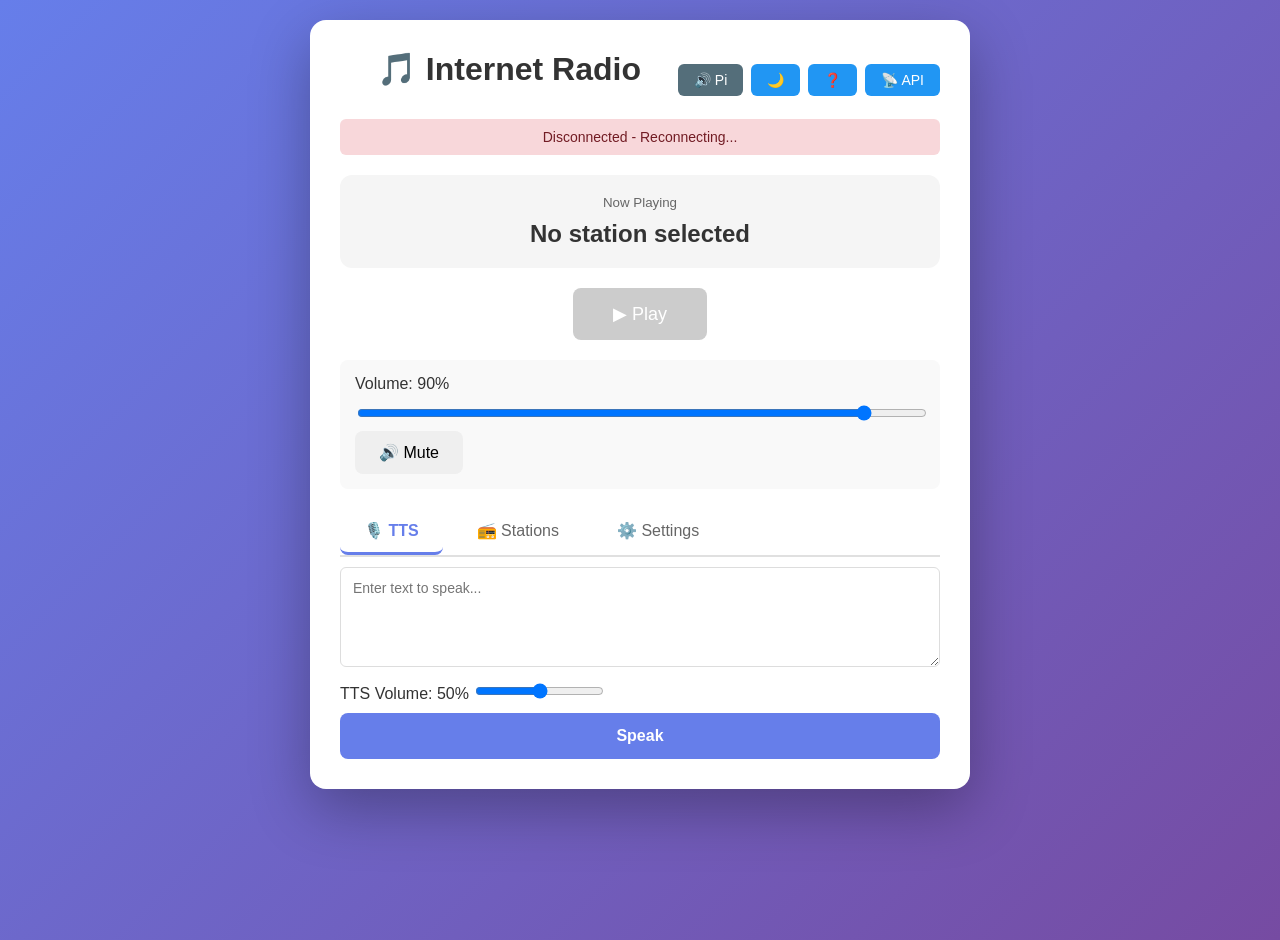
==== index.html @ 557b06a2 "Initial release of CooperStation internet radio player" ====
<!DOCTYPE html>
<html>
<head>
    <title>Internet Radio Player</title>
    <meta name="viewport" content="width=device-width, initial-scale=1">
    <link rel="stylesheet" href="/style.css">
    <script>
        // Apply saved theme before render to prevent flash
        (function() {
            if (localStorage.getItem('theme') === 'dark')
                document.documentElement.setAttribute('data-theme', 'dark');
        })();
    </script>
</head>
<body>
    <div class="container">
        <div style="display: flex; justify-content: space-between; align-items: center;">
            <h1>🎵 Internet Radio</h1>
            <div style="display:flex; gap:8px;">
                <button class="api-btn output-btn" id="outputBtn" onclick="toggleAudioOutput()" title="Audio: Pi speakers — click to switch to browser">🔊 Pi</button>
                <button class="api-btn" id="themeBtn" onclick="toggleTheme()" title="Toggle dark/light theme">🌙</button>
                <a class="api-btn" href="/help" target="_blank" title="User guide">❓</a>
                <button class="api-btn" onclick="toggleApiInfo()">📡 API</button>
            </div>
        </div>
        
        <!-- API Info Modal -->
        <div id="apiModal" class="modal">
            <div class="modal-content">
                <span class="close" onclick="toggleApiInfo()">&times;</span>
                <h3>📡 REST API</h3>
                <p>Control from Node-RED or Home Assistant:</p>
                <div class="api-endpoints">
                    <p><code>GET /api/status</code> - Get current state</p>
                    <p><code>POST /api/play</code> - Play station (body: {"station_id": 1})</p>
                    <p><code>POST /api/pause</code> - Pause playback</p>
                    <p><code>POST /api/volume</code> - Set volume (body: {"volume": 0.9})</p>
                    <p><code>POST /api/speak</code> - Text-to-speech (body: {"text": "Hello", "volume": 50})</p>
                    <p style="margin-top: 10px; font-size: 13px; color: #666;">Note: TTS volume range is 0-100</p>
                </div>
            </div>
        </div>
        
        <div id="status" class="status disconnected">Connecting...</div>
        <div id="btStatus" style="display:none; margin:6px 0; padding:6px 12px; border-radius:6px; font-size:0.85em; background:#1a2e1a; color:#6fcf6f; border:1px solid #2d5a2d;"></div>
        <div id="spotifyStatus" style="display:none; margin:6px 0; padding:6px 12px; border-radius:6px; font-size:0.85em; background:#0d1f12; color:#1DB954; border:1px solid #1a3d22;"></div>
        
        <div class="now-playing">
            <small>Now Playing</small>
            <h2 id="nowPlaying">No station selected</h2>
            <p id="nowMeta" style="margin:4px 0 0; font-size:0.9em; color:#aaa; display:none;"></p>
            <p id="reconnectStatus" style="margin:6px 0 0; font-size:0.85em; color:#e6a817; display:none;"></p>
        </div>
        
        <div class="controls">
            <button class="play-btn" id="playBtn" disabled>▶ Play</button>
        </div>
        
        <div class="volume-control">
            <label>Volume: <span id="volumeValue">90%</span></label>
            <input type="range" id="volume" min="0" max="100" value="90">
            <button id="muteBtn">🔊 Mute</button>
        </div>
        
        <div class="tab-buttons">
            <button class="tab-btn active" onclick="showTab('tts')">🎙️ TTS</button>
            <button class="tab-btn" onclick="showTab('stations')">📻 Stations</button>
            <button class="tab-btn" onclick="showTab('settings')">⚙️ Settings</button>
        </div>
        
        <div id="ttsTab" class="tab-content active">
            <div class="tts-section">
                <textarea id="ttsText" placeholder="Enter text to speak..."></textarea>
                <div style="margin-bottom: 10px;">
                    <label>TTS Volume: <span id="ttsVolumeValue">50%</span></label>
                    <input type="range" id="ttsVolume" min="0" max="100" value="50">
                </div>
                <div style="display:flex; align-items:center; gap:10px;">
                    <button onclick="speakText()">Speak</button>
                    <span id="ttsQueueInfo" style="display:none; font-size:0.85em; color:#aaa;"></span>
                </div>
            </div>
        </div>
        
        <div id="settingsTab" class="tab-content">
            <div class="settings-section">
                <h4>Playback</h4>
                <div class="setting-row">
                    <label>Default Volume <span class="setting-value" id="settingVolumeValue">85%</span></label>
                    <input type="range" id="settingVolume" min="0" max="100" value="85"
                           oninput="document.getElementById('settingVolumeValue').textContent = this.value + '%'">
                </div>
                <div class="setting-row">
                    <label>Default Audio Output</label>
                    <select id="settingAudioOutput">
                        <option value="pi">🔊 Pi (speakers)</option>
                        <option value="browser">🖥 Browser</option>
                    </select>
                </div>
            </div>

            <div class="settings-section">
                <h4>Text-to-Speech</h4>
                <div class="setting-row">
                    <label>Default TTS Volume <span class="setting-value" id="settingTtsVolumeValue">50%</span></label>
                    <input type="range" id="settingTtsVolume" min="0" max="100" value="50"
                           oninput="document.getElementById('settingTtsVolumeValue').textContent = this.value + '%'">
                </div>
                <div class="setting-row">
                    <label>Active Voice Model</label>
                    <select id="settingTtsModel"></select>
                </div>
            </div>

            <div class="settings-section">
                <h4>Voice Models</h4>
                <div id="installedModelsList"></div>
                <h5 class="model-browse-toggle" onclick="toggleModelBrowser()" id="modelBrowserToggle">
                    Download Models <span id="modelBrowserArrow">▾</span>
                </h5>
                <div id="modelBrowserPanel" style="display:none;">
                    <input type="text" id="modelSearchInput" class="model-search-input"
                           placeholder="Filter by language or name…" oninput="filterAvailableModels()">
                    <div id="availableModelsList"></div>
                </div>
            </div>

            <div class="settings-actions">
                <button onclick="saveSettings()">Save Settings</button>
                <span id="settingsSaveStatus"></span>
            </div>
        </div>

        <div id="stationsTab" class="tab-content">
            <h3>Stations</h3>
            <div id="stations"></div>
            
            <div class="directory-search">
                <h4 class="directory-toggle" onclick="toggleDirectory()">
                    Search Online Directory <span id="directoryArrow">▾</span>
                </h4>
                <div id="directoryPanel" style="display:none;">
                    <div class="directory-input-row">
                        <input type="text" id="directoryQuery" placeholder="Station name, genre, country…" onkeydown="if(event.key==='Enter') searchDirectory()">
                        <button onclick="searchDirectory()" id="directorySearchBtn">Search</button>
                    </div>
                    <div id="directoryResults"></div>
                </div>
            </div>

            <div class="add-station">
                <h4>Add New Station</h4>
                <input type="text" id="stationName" placeholder="Station Name">
                <input type="text" id="stationUrl" placeholder="Stream URL">
                <button onclick="addStation()">Add Station</button>
            </div>
        </div>
    </div>
    
    <audio id="browserAudio" style="display:none;"></audio>
    <audio id="previewAudio" style="display:none;"></audio>
    <script src="/script.js"></script>
</body>
</html>
---- style.css ----
/* ── CSS custom properties ─────────────────────────────────────────────── */
:root {
    --bg-gradient:            linear-gradient(135deg, #667eea 0%, #764ba2 100%);
    --container-bg:           #ffffff;
    --text-primary:           #333333;
    --text-secondary:         #666666;
    --text-muted:             #888888;
    --surface-1:              #f5f5f5;
    --surface-2:              #f9f9f9;
    --surface-hover:          #f0f0f0;
    --surface-directory:      #f0f4ff;
    --border-color:           #dddddd;
    --border-directory:       #d0d8f0;
    --border-tab:             #e0e0e0;
    --input-bg:               #ffffff;
    --input-color:            #333333;
    --modal-bg:               #ffffff;
    --code-bg:                #ffffff;
    --station-id-bg:          rgba(0, 0, 0, 0.1);
    --reorder-btn-bg:         #e0e0e0;
    --reorder-btn-color:      #333333;
    --dir-result-bg:          #ffffff;
    --dir-result-border:      #e0e0e0;
    --close-color:            #aaaaaa;
    --close-hover:            #000000;
    --play-disabled-bg:       #cccccc;
    --status-ok-bg:           #d4edda;
    --status-ok-color:        #155724;
    --status-err-bg:          #f8d7da;
    --status-err-color:       #721c24;
}

[data-theme="dark"] {
    --bg-gradient:            linear-gradient(135deg, #1a1a2e 0%, #0f0f1a 100%);
    --container-bg:           #1e1e2e;
    --text-primary:           #e0e0e0;
    --text-secondary:         #aaaaaa;
    --text-muted:             #777777;
    --surface-1:              #252538;
    --surface-2:              #2a2a40;
    --surface-hover:          #2d2d48;
    --surface-directory:      #1e2a3a;
    --border-color:           #3a3a55;
    --border-directory:       #2a3a50;
    --border-tab:             #3a3a55;
    --input-bg:               #252538;
    --input-color:            #e0e0e0;
    --modal-bg:               #1e1e2e;
    --code-bg:                #252538;
    --station-id-bg:          rgba(255, 255, 255, 0.1);
    --reorder-btn-bg:         #3a3a55;
    --reorder-btn-color:      #cccccc;
    --dir-result-bg:          #252538;
    --dir-result-border:      #3a3a55;
    --close-color:            #888888;
    --close-hover:            #e0e0e0;
    --play-disabled-bg:       #3a3a55;
    --status-ok-bg:           #0d2e1a;
    --status-ok-color:        #6fcf6f;
    --status-err-bg:          #2e1a1a;
    --status-err-color:       #ff8a8a;
}

/* ── Base ──────────────────────────────────────────────────────────────── */
body {
    font-family: -apple-system, BlinkMacSystemFont, 'Segoe UI', Roboto, Oxygen, Ubuntu, Cantarell, sans-serif;
    margin: 0;
    padding: 20px;
    background: var(--bg-gradient);
    min-height: 100vh;
    transition: background 0.3s;
}

.container {
    max-width: 600px;
    margin: 0 auto;
    background: var(--container-bg);
    border-radius: 16px;
    padding: 30px;
    box-shadow: 0 20px 60px rgba(0,0,0,0.3);
    transition: background 0.3s;
}

h1 {
    text-align: center;
    color: var(--text-primary);
    margin-top: 0;
    flex: 1;
}

h3 {
    color: var(--text-primary);
    margin-top: 30px;
}

/* ── Buttons (API / theme) ─────────────────────────────────────────────── */
.api-btn {
    background: #2196F3;
    color: white;
    padding: 8px 16px;
    border: none;
    border-radius: 6px;
    cursor: pointer;
    font-size: 14px;
    transition: all 0.2s;
}

.api-btn:hover {
    background: #1976D2;
    transform: scale(1.05);
}

a.api-btn {
    text-decoration: none;
    display: inline-flex;
    align-items: center;
}

.output-btn               { background: #546e7a; }
.output-btn:hover         { background: #455a64; }
.output-btn.browser-mode  { background: #00897b; }
.output-btn.browser-mode:hover { background: #00695c; }

/* ── Modal ─────────────────────────────────────────────────────────────── */
.modal {
    display: none;
    position: fixed;
    z-index: 1000;
    left: 0;
    top: 0;
    width: 100%;
    height: 100%;
    background-color: rgba(0,0,0,0.5);
}

.modal.show { display: block; }

.modal-content {
    background-color: var(--modal-bg);
    color: var(--text-primary);
    margin: 10% auto;
    padding: 30px;
    border-radius: 12px;
    width: 90%;
    max-width: 600px;
    box-shadow: 0 4px 20px rgba(0,0,0,0.3);
    position: relative;
}

.close {
    position: absolute;
    right: 15px;
    top: 10px;
    font-size: 32px;
    font-weight: bold;
    color: var(--close-color);
    cursor: pointer;
    line-height: 1;
}

.close:hover { color: var(--close-hover); }

.api-endpoints {
    background: var(--surface-2);
    padding: 15px;
    border-radius: 8px;
    margin-top: 15px;
}

.api-endpoints p { margin: 10px 0; color: var(--text-primary); }

.api-endpoints code {
    background: var(--code-bg);
    color: var(--text-primary);
    padding: 4px 8px;
    border-radius: 4px;
    font-size: 13px;
    display: inline-block;
    border: 1px solid var(--border-color);
}

/* ── Status bar ────────────────────────────────────────────────────────── */
.status {
    text-align: center;
    padding: 10px;
    margin: 10px 0;
    border-radius: 6px;
    font-size: 14px;
}

.status.connected    { background: var(--status-ok-bg);  color: var(--status-ok-color); }
.status.disconnected { background: var(--status-err-bg); color: var(--status-err-color); }

/* ── Tabs ──────────────────────────────────────────────────────────────── */
.tab-buttons {
    display: flex;
    gap: 10px;
    margin: 20px 0 10px 0;
    border-bottom: 2px solid var(--border-tab);
}

.tab-btn {
    background: transparent;
    border: none;
    padding: 12px 24px;
    cursor: pointer;
    font-size: 16px;
    color: var(--text-secondary);
    border-bottom: 3px solid transparent;
    transition: all 0.2s;
}

.tab-btn:hover {
    color: #667eea;
    background: var(--surface-hover);
}

.tab-btn.active {
    color: #667eea;
    border-bottom-color: #667eea;
    font-weight: bold;
}

.tab-content { display: none; animation: fadeIn 0.3s; }
.tab-content.active { display: block; }

@keyframes fadeIn {
    from { opacity: 0; }
    to   { opacity: 1; }
}

/* ── Now Playing ───────────────────────────────────────────────────────── */
.now-playing {
    background: var(--surface-1);
    padding: 20px;
    border-radius: 12px;
    text-align: center;
    margin: 20px 0;
}

.now-playing small { display: block; color: var(--text-secondary); margin-bottom: 10px; }
.now-playing h2   { margin: 0; color: var(--text-primary); }

/* ── Controls / buttons ────────────────────────────────────────────────── */
.controls {
    display: flex;
    justify-content: center;
    gap: 15px;
    margin: 20px 0;
}

button {
    padding: 12px 24px;
    border: none;
    border-radius: 8px;
    cursor: pointer;
    font-size: 16px;
    transition: all 0.2s;
}

.play-btn {
    background: #667eea;
    color: white;
    font-size: 18px;
    padding: 15px 40px;
}

.play-btn:hover   { background: #5568d3; transform: scale(1.05); }
.play-btn:disabled { background: var(--play-disabled-bg); cursor: not-allowed; transform: none; }

/* ── Volume control ────────────────────────────────────────────────────── */
.volume-control {
    margin: 20px 0;
    padding: 15px;
    background: var(--surface-2);
    border-radius: 8px;
}

.volume-control label { display: block; margin-bottom: 10px; color: var(--text-primary); }
.volume-control input { width: 100%; margin-bottom: 10px; }

/* ── TTS section ───────────────────────────────────────────────────────── */
.tts-section { padding: 0; background: transparent; }

.tts-section h3    { margin-top: 0; color: var(--text-primary); }

.tts-section textarea {
    width: 100%;
    min-height: 100px;
    padding: 12px;
    border: 1px solid var(--border-color);
    border-radius: 6px;
    box-sizing: border-box;
    font-family: inherit;
    font-size: 14px;
    resize: vertical;
    margin-bottom: 10px;
    background: var(--input-bg);
    color: var(--input-color);
}

.tts-section label { color: var(--text-primary); }

.tts-section button {
    background: #667eea;
    color: white;
    width: 100%;
    font-weight: bold;
    font-size: 16px;
    padding: 14px;
}

.tts-section button:hover { background: #5568d3; }

/* ── Station list ──────────────────────────────────────────────────────── */
.station {
    padding: 15px;
    margin: 10px 0;
    background: var(--surface-2);
    border-radius: 8px;
    display: flex;
    justify-content: space-between;
    align-items: center;
    cursor: pointer;
    transition: all 0.2s;
}

.station:hover { background: var(--surface-hover); transform: translateX(5px); }
.station.active { background: #667eea; color: white; }

.station-info {
    display: flex;
    align-items: center;
    gap: 10px;
    flex: 1;
}

.health-dot {
    width: 8px;
    height: 8px;
    border-radius: 50%;
    flex-shrink: 0;
    display: inline-block;
}

.health-dot.online  { background: #4CAF50; }
.health-dot.offline { background: #f44336; }
.health-dot.unknown { background: #bdbdbd; }

.station-star {
    font-size: 20px;
    cursor: pointer;
    user-select: none;
    transition: all 0.2s;
    color: #ccc;
    filter: grayscale(100%);
}

.station-star:hover     { filter: grayscale(0%); transform: scale(1.2); }
.station-star.active    { filter: grayscale(0%); }

.station-id {
    background: var(--station-id-bg);
    padding: 4px 8px;
    border-radius: 4px;
    font-size: 12px;
    font-weight: bold;
    min-width: 30px;
    text-align: center;
}

.station.active .station-id { background: rgba(255, 255, 255, 0.3); }

.station-actions {
    display: flex;
    align-items: center;
    gap: 6px;
    flex-shrink: 0;
}

.station button {
    background: #f44336;
    color: white;
    padding: 8px 16px;
    font-size: 14px;
}

.station button:hover { background: #d32f2f; }

.station .reorder-btn {
    background: var(--reorder-btn-bg);
    color: var(--reorder-btn-color);
    padding: 6px 10px;
    font-size: 13px;
    min-width: 32px;
}

.station .reorder-btn:hover:not(:disabled) { background: var(--surface-hover); }
.station .reorder-btn:disabled { opacity: 0.25; cursor: not-allowed; transform: none; }

.station.active .reorder-btn { background: rgba(255,255,255,0.25); color: white; }
.station.active .reorder-btn:hover:not(:disabled) { background: rgba(255,255,255,0.4); }

/* ── Directory search ──────────────────────────────────────────────────── */
.directory-search {
    margin: 20px 0;
    padding: 15px;
    background: var(--surface-directory);
    border-radius: 8px;
    border: 1px solid var(--border-directory);
}

.directory-toggle {
    margin: 0;
    cursor: pointer;
    user-select: none;
    color: var(--text-primary);
    font-size: 15px;
}

.directory-toggle:hover { color: #667eea; }

.directory-input-row {
    display: flex;
    gap: 8px;
    margin: 12px 0 8px;
}

.directory-input-row input {
    flex: 1;
    padding: 10px;
    border: 1px solid var(--border-color);
    border-radius: 6px;
    font-size: 14px;
    box-sizing: border-box;
    background: var(--input-bg);
    color: var(--input-color);
}

.directory-input-row button {
    background: #667eea;
    color: white;
    padding: 10px 18px;
    font-size: 14px;
    white-space: nowrap;
}

.directory-input-row button:hover    { background: #5568d3; }
.directory-input-row button:disabled { background: #aaa; cursor: not-allowed; }

.directory-result {
    display: flex;
    align-items: center;
    justify-content: space-between;
    padding: 8px 10px;
    margin: 4px 0;
    background: var(--dir-result-bg);
    border-radius: 6px;
    border: 1px solid var(--dir-result-border);
    gap: 10px;
}

.directory-result-info {
    display: flex;
    flex-direction: column;
    gap: 2px;
    flex: 1;
    min-width: 0;
}

.directory-result-info strong {
    font-size: 14px;
    white-space: nowrap;
    overflow: hidden;
    text-overflow: ellipsis;
    color: var(--text-primary);
}

.directory-result-info small { font-size: 11px; color: var(--text-muted); }

.directory-preview-btn { background: #ff9800; color: white; padding: 6px 14px; font-size: 13px; flex-shrink: 0; }
.directory-preview-btn:hover      { background: #f57c00; }
.directory-preview-btn.previewing { background: #e53935; }
.directory-preview-btn.previewing:hover { background: #c62828; }

.directory-add-btn { background: #4CAF50; color: white; padding: 6px 14px; font-size: 13px; flex-shrink: 0; }
.directory-add-btn:hover    { background: #45a049; }
.directory-add-btn:disabled { background: #aaa; cursor: not-allowed; }

.directory-msg { color: var(--text-muted); font-size: 13px; padding: 8px 4px; margin: 0; }

/* ── Add station form ──────────────────────────────────────────────────── */
.add-station {
    margin: 20px 0;
    padding: 15px;
    background: var(--surface-1);
    border-radius: 8px;
}

.add-station h4 { margin-top: 0; color: var(--text-primary); }

.add-station input, .add-station select {
    width: 100%;
    padding: 10px;
    margin: 5px 0;
    border: 1px solid var(--border-color);
    border-radius: 6px;
    box-sizing: border-box;
    background: var(--input-bg);
    color: var(--input-color);
}

.add-station button       { background: #4CAF50; color: white; width: 100%; }
.add-station button:hover { background: #45a049; }

/* ── Settings page ─────────────────────────────────────────────────────── */
.settings-section {
    background: var(--surface-1);
    border-radius: 10px;
    padding: 16px 18px;
    margin: 14px 0;
}

.settings-section h4 {
    margin: 0 0 14px;
    color: var(--text-primary);
    font-size: 15px;
    border-bottom: 1px solid var(--border-color);
    padding-bottom: 8px;
}

.setting-row {
    margin: 12px 0;
}

.setting-row label {
    display: block;
    margin-bottom: 6px;
    color: var(--text-primary);
    font-size: 14px;
}

.setting-value {
    font-weight: bold;
    color: #667eea;
    margin-left: 4px;
}

.setting-row input[type="range"] {
    width: 100%;
}

.setting-row select {
    width: 100%;
    padding: 8px 10px;
    border: 1px solid var(--border-color);
    border-radius: 6px;
    font-size: 14px;
    background: var(--input-bg);
    color: var(--input-color);
    cursor: pointer;
}

.settings-actions {
    display: flex;
    align-items: center;
    gap: 14px;
    margin-top: 6px;
}

.settings-actions button {
    background: #667eea;
    color: white;
    padding: 12px 28px;
    font-weight: bold;
}

.settings-actions button:hover { background: #5568d3; }

.settings-status       { font-size: 14px; }
.settings-status.ok    { color: #4CAF50; }
.settings-status.error { color: #f44336; }

/* ── Voice model management ────────────────────────────────────────────── */
.model-browse-toggle {
    margin: 14px 0 0;
    font-size: 14px;
    font-weight: 600;
    cursor: pointer;
    user-select: none;
    color: var(--text-primary);
}
.model-browse-toggle:hover { color: #667eea; }

.model-search-input {
    width: 100%;
    padding: 8px 10px;
    margin: 10px 0 6px;
    border: 1px solid var(--border-color);
    border-radius: 6px;
    font-size: 14px;
    box-sizing: border-box;
    background: var(--input-bg);
    color: var(--input-color);
}

.model-installed-row {
    display: flex;
    align-items: center;
    gap: 8px;
    padding: 7px 0;
    border-bottom: 1px solid var(--border-color);
}
.model-installed-row:last-child { border-bottom: none; }

.model-name { flex: 1; font-size: 14px; color: var(--text-primary); }

.model-available-row {
    display: flex;
    align-items: center;
    justify-content: space-between;
    padding: 8px 4px;
    border-bottom: 1px solid var(--border-color);
    gap: 10px;
}
.model-available-row:last-child { border-bottom: none; }

.model-available-info {
    display: flex;
    flex-direction: column;
    gap: 2px;
    flex: 1;
    min-width: 0;
}
.model-available-info strong { font-size: 13px; color: var(--text-primary); }
.model-available-info small  { font-size: 11px; color: var(--text-muted); }

.model-badge {
    font-size: 11px;
    padding: 2px 7px;
    border-radius: 10px;
    white-space: nowrap;
    flex-shrink: 0;
}
.active-badge    { background: #667eea; color: white; }
.installed-badge { background: #4CAF50; color: white; }

.model-download-btn {
    background: #4CAF50;
    color: white;
    padding: 5px 12px;
    font-size: 12px;
    flex-shrink: 0;
}
.model-download-btn:hover { background: #45a049; }

.model-delete-btn {
    background: #f44336;
    color: white;
    padding: 5px 12px;
    font-size: 12px;
    flex-shrink: 0;
}
.model-delete-btn:hover:not(:disabled) { background: #d32f2f; }
.model-delete-btn:disabled { background: #aaa; cursor: not-allowed; }

.model-progress {
    width: 100px;
    height: 8px;
    background: var(--border-color);
    border-radius: 4px;
    overflow: hidden;
    flex-shrink: 0;
}
.model-progress-bar       { height: 100%; background: #4CAF50; border-radius: 4px; transition: width 0.3s; }
.model-progress-bar.error { background: #f44336; }

#availableModelsList { max-height: 320px; overflow-y: auto; }

.model-none { color: var(--text-muted); font-size: 13px; padding: 8px 0; margin: 0; }

/* ── Misc ──────────────────────────────────────────────────────────────── */
.info-box {
    background: #e3f2fd;
    padding: 15px;
    border-radius: 8px;
    margin: 10px 0;
    border-left: 4px solid #2196F3;
}

.info-box p { margin: 5px 0; color: #0d47a1; }

.api-info {
    background: #fff3cd;
    padding: 15px;
    border-radius: 8px;
    margin: 10px 0;
    border-left: 4px solid #ffc107;
}

.api-info h4  { margin-top: 0; color: #856404; }

.api-info code {
    background: #fff;
    padding: 2px 6px;
    border-radius: 4px;
    font-size: 12px;
}
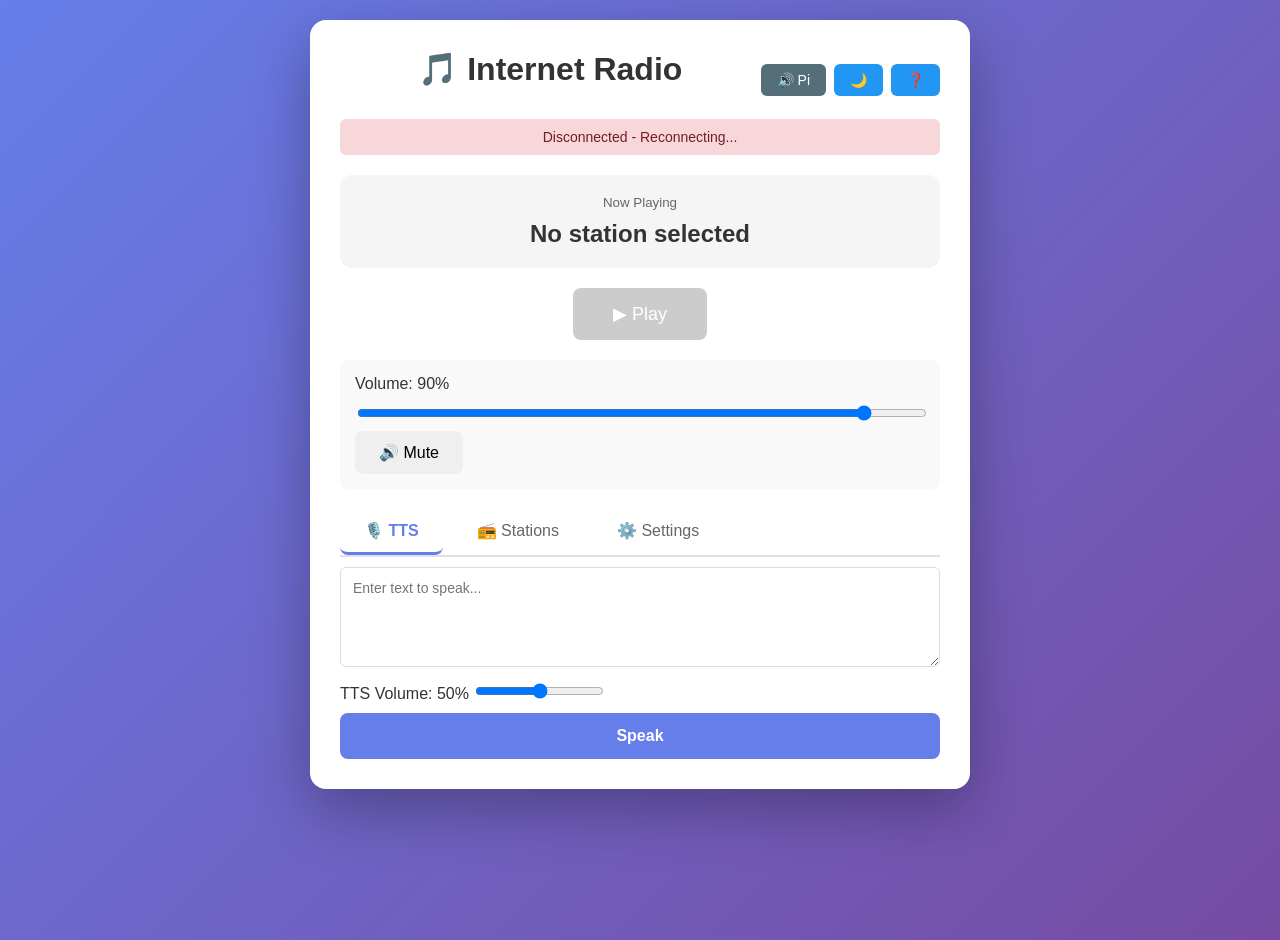
==== commit 8f8cb6a6: "Remove API modal from front page — docs moved to user guide Co-Authored-By: Claude Sonnet 4.6 <norep" ====
--- a/index.html
+++ b/index.html
@@ -20,24 +20,6 @@
                 <button class="api-btn output-btn" id="outputBtn" onclick="toggleAudioOutput()" title="Audio: Pi speakers — click to switch to browser">🔊 Pi</button>
                 <button class="api-btn" id="themeBtn" onclick="toggleTheme()" title="Toggle dark/light theme">🌙</button>
                 <a class="api-btn" href="/help" target="_blank" title="User guide">❓</a>
-                <button class="api-btn" onclick="toggleApiInfo()">📡 API</button>
-            </div>
-        </div>
-        
-        <!-- API Info Modal -->
-        <div id="apiModal" class="modal">
-            <div class="modal-content">
-                <span class="close" onclick="toggleApiInfo()">&times;</span>
-                <h3>📡 REST API</h3>
-                <p>Control from Node-RED or Home Assistant:</p>
-                <div class="api-endpoints">
-                    <p><code>GET /api/status</code> - Get current state</p>
-                    <p><code>POST /api/play</code> - Play station (body: {"station_id": 1})</p>
-                    <p><code>POST /api/pause</code> - Pause playback</p>
-                    <p><code>POST /api/volume</code> - Set volume (body: {"volume": 0.9})</p>
-                    <p><code>POST /api/speak</code> - Text-to-speech (body: {"text": "Hello", "volume": 50})</p>
-                    <p style="margin-top: 10px; font-size: 13px; color: #666;">Note: TTS volume range is 0-100</p>
-                </div>
             </div>
         </div>
         
